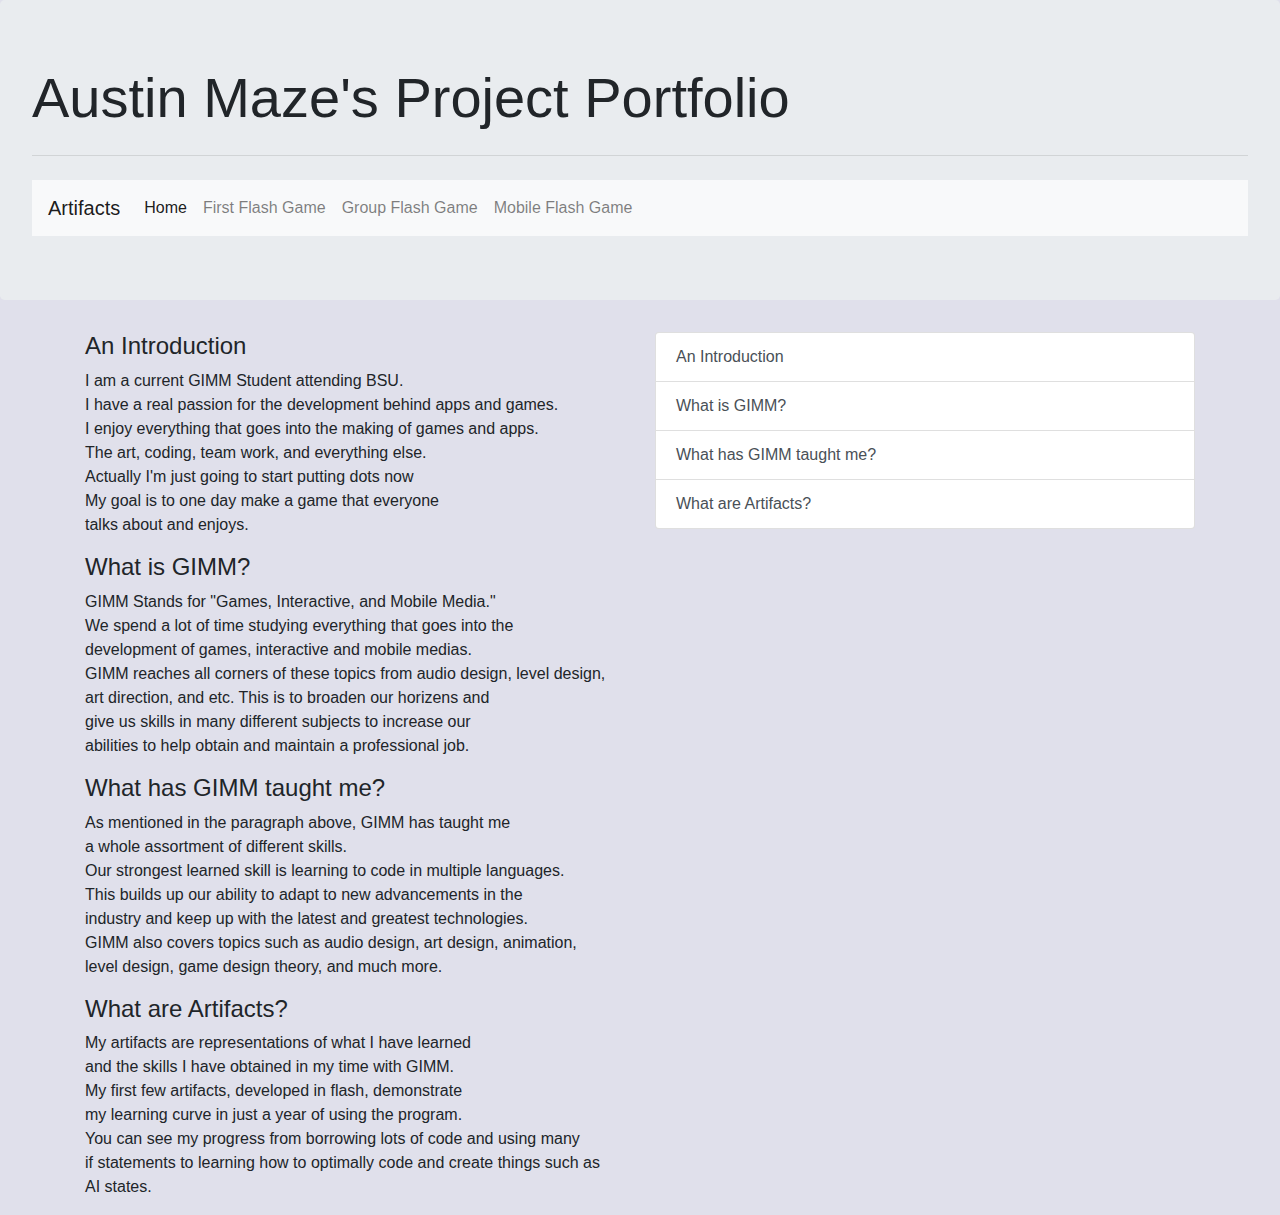
==== AustinMazePortfolio.html @ 62cca955 "Bootstrap Website" ====
<!DOCTYPE html>
<html>
	<head>
		<link rel="stylesheet" href="https://stackpath.bootstrapcdn.com/bootstrap/4.4.1/css/bootstrap.min.css" integrity="sha384-Vkoo8x4CGsO3+Hhxv8T/Q5PaXtkKtu6ug5TOeNV6gBiFeWPGFN9MuhOf23Q9Ifjh" crossorigin="anonymous">
		<link rel="stylesheet" href="AustinMazePortfolio.css">
	</head>
	<body>
		<div class="jumbotron">
            <h1 class="display-4">Austin Maze's Project Portfolio</h1>
            <hr class="my-4">
            <p>
            	<nav class="navbar navbar-expand-lg navbar-light bg-light">
  <a class="navbar-brand">Artifacts</a>
  <button class="navbar-toggler" type="button" data-toggle="collapse" data-target="#navbarSupportedContent" aria-controls="navbarSupportedContent" aria-expanded="false" aria-label="Toggle navigation">
    <span class="navbar-toggler-icon"></span>
  </button>

  <div class="collapse navbar-collapse" id="navbarSupportedContent">
    <ul class="navbar-nav mr-auto">
      <li class="nav-item active">
        <a class="nav-link" href="AustinMazePortfolio.html">Home <span class="sr-only">(current)</span></a>
      </li>
      <li class="nav-item">
        <a class="nav-link" href="PortfolioPageOne.html">First Flash Game</a>
      </li>
      <li class="nav-item">
        <a class="nav-link" href="PortfolioPageTwo.html">Group Flash Game</a>
      </li>
      <li class="nav-item">
        <a class="nav-link" href="PortfolioPageThree.html">Mobile Flash Game</a>
      </li>
  </ul>
</div>
</p>
</div>

<!-- End Jumbotron -->
<div class="container">
  <div class="row">
	<div class="col-6">
<div data-spy="scroll" data-target="#list-example" data-offset="0" class="scrollspy-example">
  <h4 id="list-item-1">An Introduction</h4>
  <p>I am a current GIMM Student attending BSU.<br>
  	I have a real passion for the development behind apps and games.<br>
  	I enjoy everything that goes into the making of games and apps.<br>
  	The art, coding, team work, and everything else.<br>
  	Actually I'm just going to start putting dots now<br>
  	My goal is to one day make a game that everyone<br>
  	talks about and enjoys.<br>
  </p>
  <h4 id="list-item-2">What is GIMM?</h4>
  <p>GIMM Stands for "Games, Interactive, and Mobile Media."<br>
  	We spend a lot of time studying everything that goes into the<br>
  	development of games, interactive and mobile medias.<br>
  	GIMM reaches all corners of these topics from audio design, level design, <br>
  	art direction, and etc. This is to broaden our horizens and <br>
  	give us skills in many different subjects to increase our<br>
  	abilities to help obtain and maintain a professional job.<br>
  </p>
  <h4 id="list-item-3">What has GIMM taught me?</h4>
  <p>As mentioned in the paragraph above, GIMM has taught me <br>
  	a whole assortment of different skills.<br>
  	Our strongest learned skill is learning to code in multiple languages.<br>
  	This builds up our ability to adapt to new advancements in the <br>
  	industry and keep up with the latest and greatest technologies.<br>
  	GIMM also covers topics such as audio design, art design, animation, <br>
  	level design, game design theory, and much more.<br>
  </p>
  <h4 id="list-item-4">What are Artifacts?</h4>
  <p>My artifacts are representations of what I have learned<br>
  	and the skills I have obtained in my time with GIMM.<br>
  	My first few artifacts, developed in flash, demonstrate <br> 
  	my learning curve in just a year of using the program. <br>
  	You can see my progress from borrowing lots of code and using many <br>
  	if statements to learning how to optimally code and create things such as <br>
  	AI states.
  </p>
</div>
</div>
<div class="col-sm">
<div id="list-example" class="list-group">
  <a class="list-group-item list-group-item-action" href="#list-item-1">An Introduction</a>
  <a class="list-group-item list-group-item-action" href="#list-item-2">What is GIMM?</a>
  <a class="list-group-item list-group-item-action" href="#list-item-3">What has GIMM taught me?</a>
  <a class="list-group-item list-group-item-action" href="#list-item-4">What are Artifacts?</a>
</div>
</div>




</html>
---- AustinMazePortfolio.css ----
body {background-color: #e0e0eb;}
.iframe{
	display: inline-block;
	text-align: center;
}
.col-lg{
	text-align: center;
}
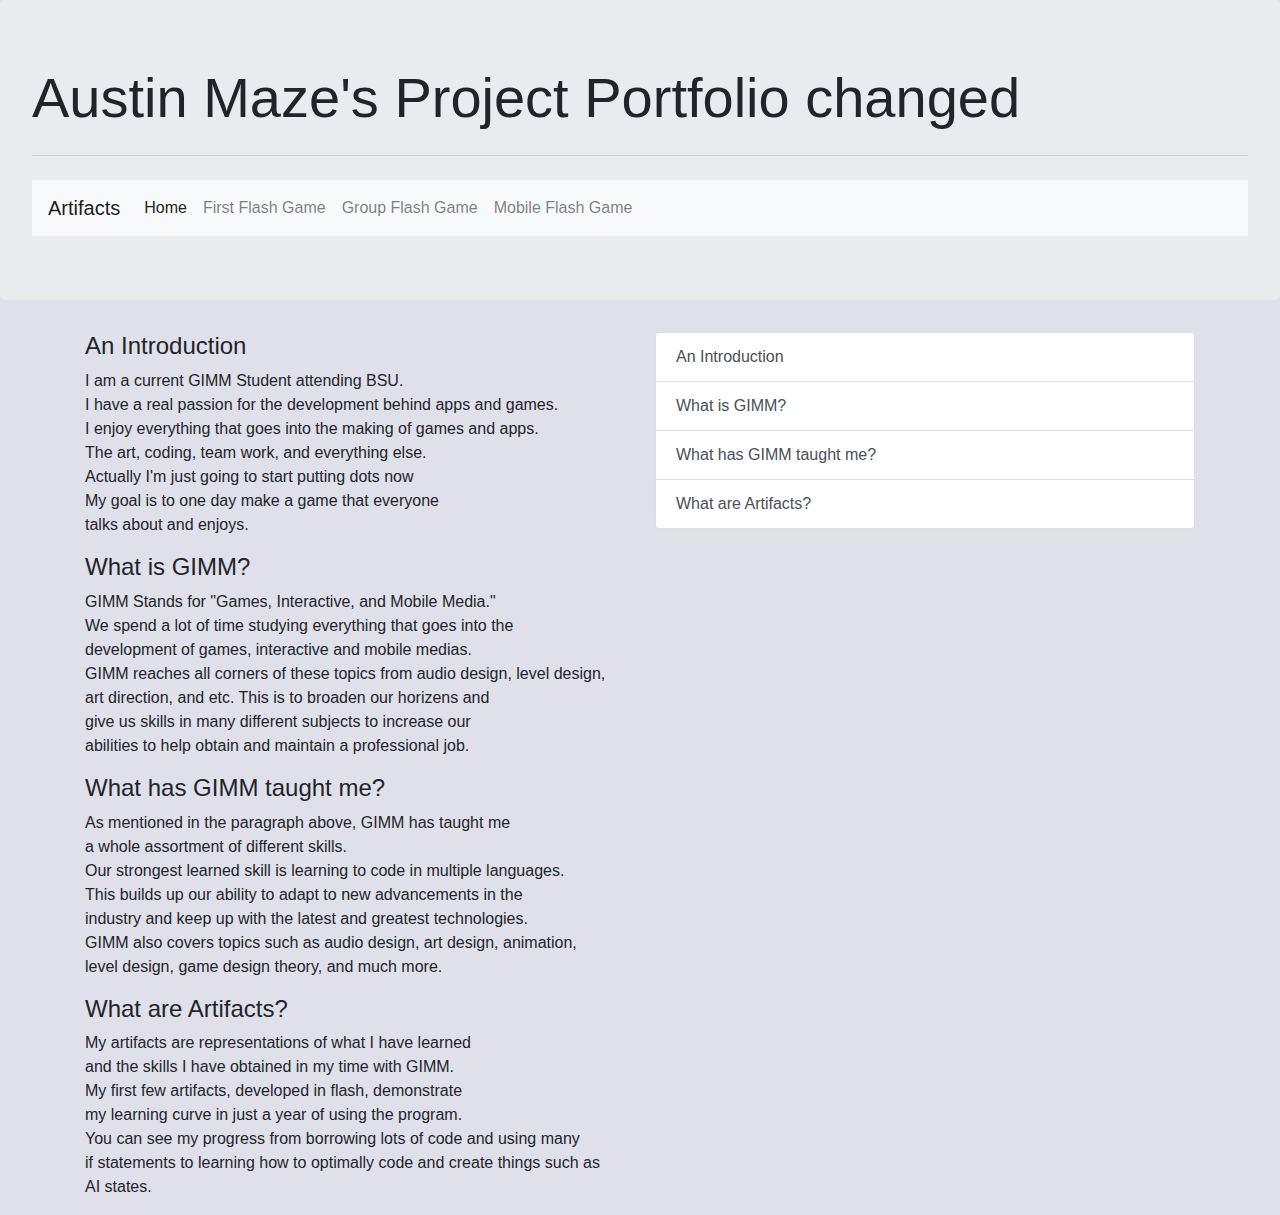
==== commit 0f3f7ed3: "test2" ====
--- a/AustinMazePortfolio.html
+++ b/AustinMazePortfolio.html
@@ -6,7 +6,7 @@
 	</head>
 	<body>
 		<div class="jumbotron">
-            <h1 class="display-4">Austin Maze's Project Portfolio</h1>
+            <h1 class="display-4">Austin Maze's Project Portfolio changed</h1>
             <hr class="my-4">
             <p>
             	<nav class="navbar navbar-expand-lg navbar-light bg-light">
